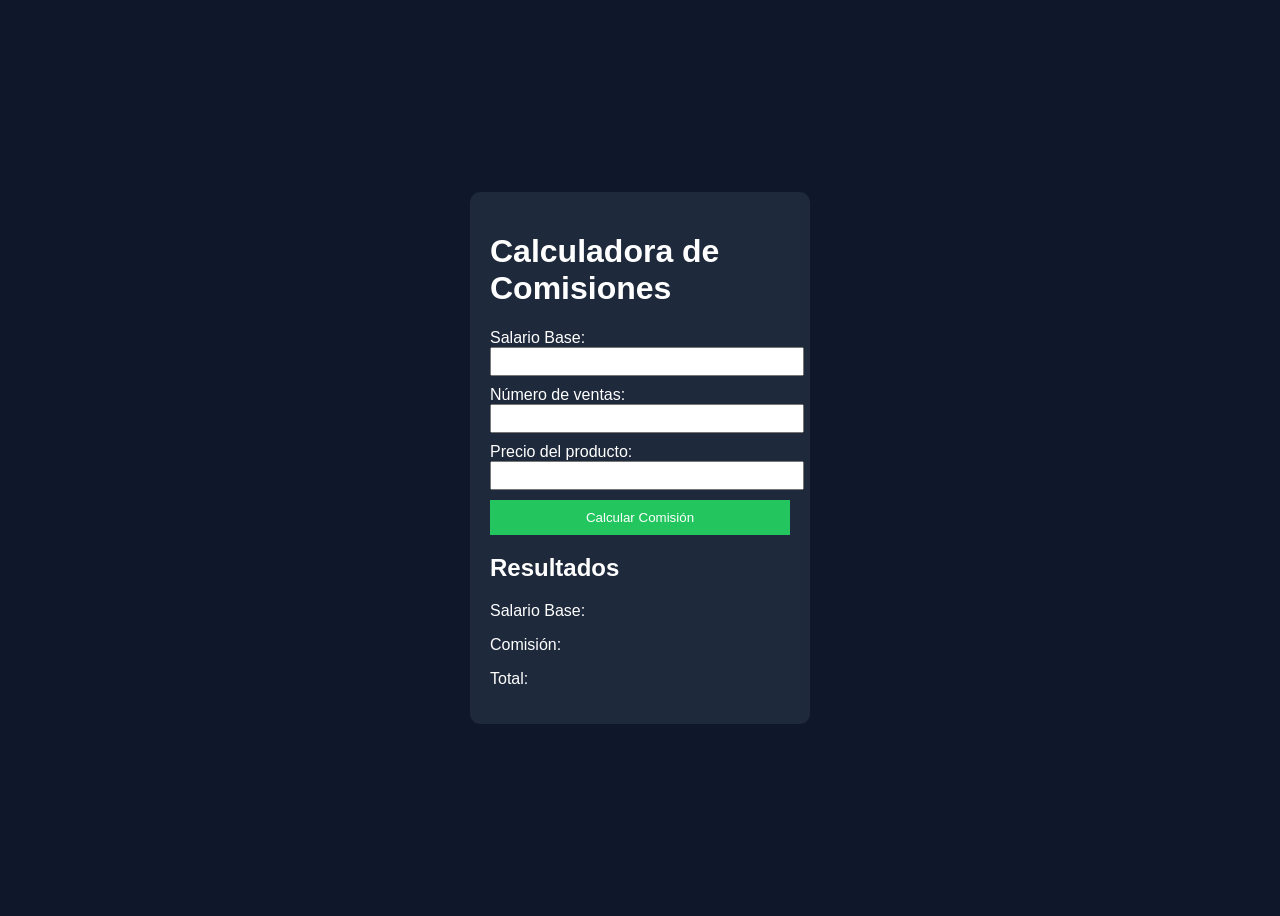
==== ventas.html @ da94e56c "primer commit" ====
<!DOCTYPE html>
<html lang="es">
<head>
    <meta charset="UTF-8">
    <title>Calculadora de Comisiones</title>
    <link rel="stylesheet" href="ventas.css">
    <script src="ventas.js"></script>
</head>
<body>

    <div class="contenedor">
        <h1>Calculadora de Comisiones</h1>

        <label>Salario Base:</label>
        <input type="text" id="txtSueldoBase">

        <label>Número de ventas:</label>
        <input type="text" id="txtVentas">

        <label>Precio del producto:</label>
        <input type="text" id="txtPrecio">

        <button>Calcular Comisión</button>

        <h2>Resultados</h2>
        <p>Salario Base: <span id="spSueldoBase"></span></p>
        <p>Comisión: <span id="spComision"></span></p>
        <p>Total: <span id="spTotal"></span></p>
    </div>

    
</body>
</html>
---- ventas.css ----
body {
    font-family: Arial;
    background-color: #0f172a;
    color: white;
    display: flex;
    justify-content: center;
    align-items: center;
    height: 100vh;
}

.contenedor {
    background-color: #1e293b;
    padding: 20px;
    border-radius: 10px;
    width: 300px;
}

input {
    width: 100%;
    margin-bottom: 10px;
    padding: 5px;
}

button {
    width: 100%;
    padding: 10px;
    background-color: #22c55e;
    border: none;
    color: white;
    cursor: pointer;
}

button:hover {
    background-color: #16a34a;
}
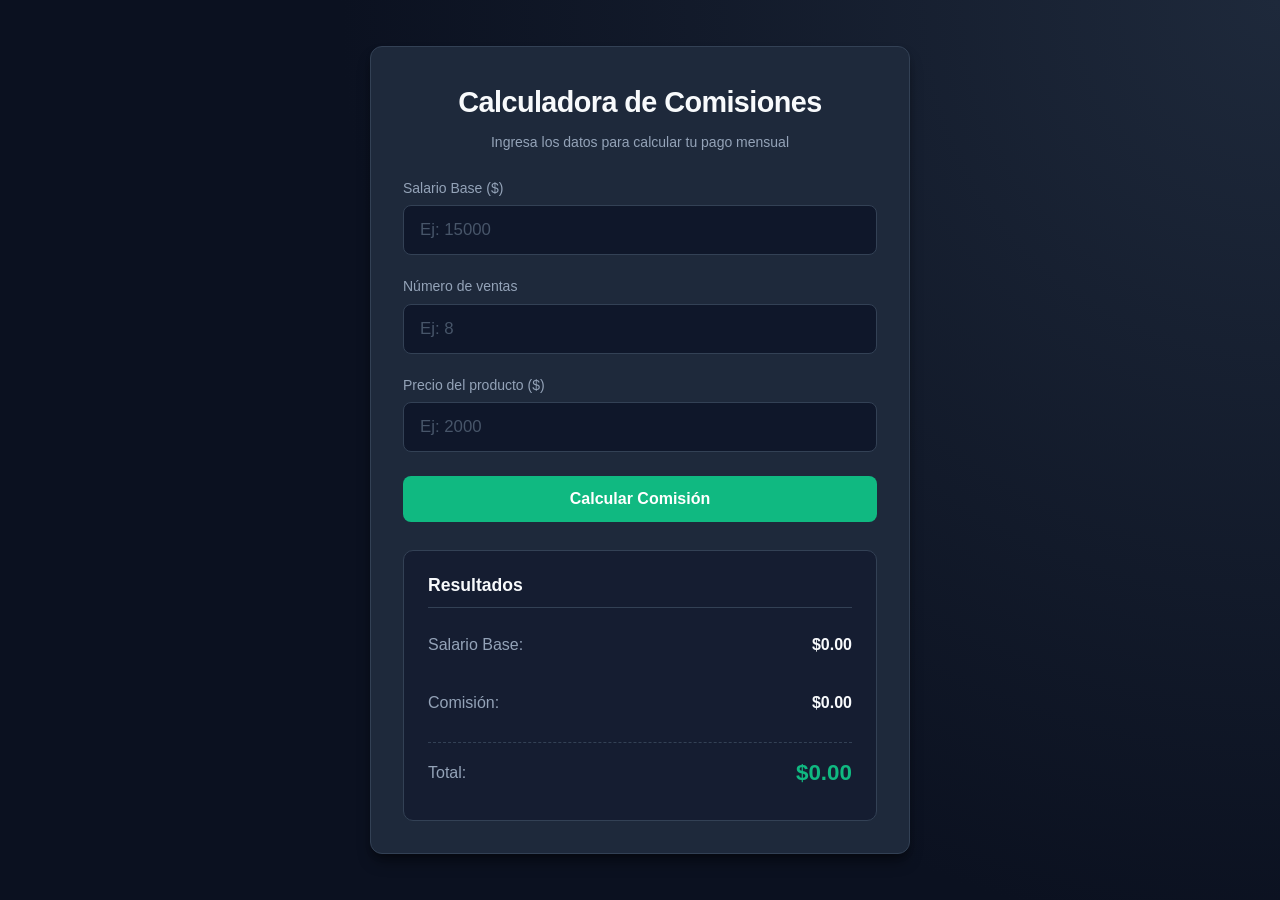
==== commit 531d1ad6: "feat: implementar lógica de comisiones y refactorizar utilitarios" ====
--- a/ventas.html
+++ b/ventas.html
@@ -1,33 +1,67 @@
+<!-- =========================================
+     ESTRUCTURA PRINCIPAL (HTML5 SEMÁNTICO)
+     ========================================= -->
 <!DOCTYPE html>
 <html lang="es">
 <head>
     <meta charset="UTF-8">
+    <!-- Viewport esencial para responsive en móviles -->
+    <meta name="viewport" content="width=device-width, initial-scale=1.0">
     <title>Calculadora de Comisiones</title>
+    <!-- Enlace a la hoja de estilos -->
     <link rel="stylesheet" href="ventas.css">
-    <script src="ventas.js"></script>
 </head>
 <body>
 
-    <div class="contenedor">
-        <h1>Calculadora de Comisiones</h1>
+    <main class="calculadora-container">
+        <!-- ========== ENCABEZADO ========== -->
+        <header class="calculadora-header">
+            <h1>Calculadora de Comisiones</h1>
+            <p>Ingresa los datos para calcular tu pago mensual</p>
+        </header>
 
-        <label>Salario Base:</label>
-        <input type="text" id="txtSueldoBase">
+        <!-- ========== FORMULARIO DE ENTRADA ========== -->
+        <section class="formulario-seccion">
+            <div class="campo-grupo">
+                <label for="txtSueldoBase">Salario Base ($)</label>
+                <input type="number" id="txtSueldoBase" placeholder="Ej: 15000" step="0.01" inputmode="decimal">
+            </div>
 
-        <label>Número de ventas:</label>
-        <input type="text" id="txtVentas">
+            <div class="campo-grupo">
+                <label for="txtVentas">Número de ventas</label>
+                <input type="number" id="txtVentas" placeholder="Ej: 8" step="1" inputmode="numeric">
+            </div>
 
-        <label>Precio del producto:</label>
-        <input type="text" id="txtPrecio">
+            <div class="campo-grupo">
+                <label for="txtPrecio">Precio del producto ($)</label>
+                <input type="number" id="txtPrecio" placeholder="Ej: 2000" step="0.01" inputmode="decimal">
+            </div>
 
-        <button>Calcular Comisión</button>
+            <button type="button" class="btn-calcular" onclick="calcular()">Calcular Comisión</button>
+        </section>
 
-        <h2>Resultados</h2>
-        <p>Salario Base: <span id="spSueldoBase"></span></p>
-        <p>Comisión: <span id="spComision"></span></p>
-        <p>Total: <span id="spTotal"></span></p>
-    </div>
+        <!-- ========== SECCIÓN DE RESULTADOS ========== -->
+        <section class="resultados-panel">
+            <h2>Resultados</h2>
+            <div class="resultados-grid">
+                <div class="resultado-fila">
+                    <span class="resultado-etiqueta">Salario Base:</span>
+                    <span id="spSueldoBase" class="resultado-dato">$0.00</span>
+                </div>
+                <div class="resultado-fila">
+                    <span class="resultado-etiqueta">Comisión:</span>
+                    <span id="spComision" class="resultado-dato">$0.00</span>
+                </div>
+                <div class="resultado-fila total">
+                    <span class="resultado-etiqueta">Total:</span>
+                    <span id="spTotal" class="resultado-dato">$0.00</span>
+                </div>
+            </div>
+        </section>
+    </main>
 
-    
+    <!-- Enlace a los archivos de lógica -->
+    <script src="utilitarios.js"></script>
+    <script src="ventas.js"></script>
 </body>
 </html>
--- a/ventas.css
+++ b/ventas.css
@@ -1,35 +1,252 @@
+/* =========================================
+   SECCIÓN 1: VARIABLES CSS & RESET
+   ========================================= */
+:root {
+    --bg-cuerpo: #0b1120;
+    --bg-tarjeta: #1e293b;
+    --bg-input: #0f172a;
+    --color-borde: #334155;
+    --texto-primario: #f8fafc;
+    --texto-secundario: #94a3b8;
+    --acento: #10b981;
+    --acento-hover: #059669;
+    --acento-activo: #047857;
+    --sombra-suave: 0 4px 6px -1px rgba(0, 0, 0, 0.3), 0 2px 4px -1px rgba(0, 0, 0, 0.15);
+    --sombra-fuerte: 0 10px 15px -3px rgba(0, 0, 0, 0.4), 0 4px 6px -2px rgba(0, 0, 0, 0.25);
+    --radio-borde: 12px;
+    --transicion: all 0.2s cubic-bezier(0.4, 0, 0.2, 1);
+}
+
+*, *::before, *::after {
+    box-sizing: border-box;
+    margin: 0;
+    padding: 0;
+}
+
+/* =========================================
+   SECCIÓN 2: ESTILOS BASE (MOBILE FIRST)
+   ========================================= */
 body {
-    font-family: Arial;
-    background-color: #0f172a;
-    color: white;
+    font-family: -apple-system, BlinkMacSystemFont, "Segoe UI", Roboto, Helvetica, Arial, sans-serif;
+    background-color: var(--bg-cuerpo);
+    color: var(--texto-primario);
+    line-height: 1.6;
+    min-height: 100vh;
     display: flex;
     justify-content: center;
     align-items: center;
-    height: 100vh;
-}
-
-.contenedor {
-    background-color: #1e293b;
-    padding: 20px;
+    padding: 16px;
+    -webkit-font-smoothing: antialiased;
+}
+
+.calculadora-container {
+    background-color: var(--bg-tarjeta);
+    width: 100%;
+    max-width: 400px;
+    padding: 24px;
+    border-radius: var(--radio-borde);
+    box-shadow: var(--sombra-fuerte);
+    border: 1px solid var(--color-borde);
+}
+
+/* =========================================
+   SECCIÓN 3: TIPOGRAFÍA & ENCABEZADO
+   ========================================= */
+.calculadora-header {
+    text-align: center;
+    margin-bottom: 24px;
+}
+
+.calculadora-header h1 {
+    font-size: 1.5rem;
+    font-weight: 700;
+    letter-spacing: -0.02em;
+    margin-bottom: 6px;
+}
+
+.calculadora-header p {
+    font-size: 0.875rem;
+    color: var(--texto-secundario);
+}
+
+/* =========================================
+   SECCIÓN 4: FORMULARIO & INPUTS
+   ========================================= */
+.formulario-seccion {
+    display: flex;
+    flex-direction: column;
+    gap: 16px;
+    margin-bottom: 28px;
+}
+
+.campo-grupo {
+    display: flex;
+    flex-direction: column;
+    gap: 6px;
+}
+
+.campo-grupo label {
+    font-size: 0.875rem;
+    font-weight: 500;
+    color: var(--texto-secundario);
+}
+
+.campo-grupo input {
+    width: 100%;
+    padding: 12px 14px;
+    background-color: var(--bg-input);
+    border: 1px solid var(--color-borde);
+    border-radius: 8px;
+    color: var(--texto-primario);
+    font-size: 1rem;
+    outline: none;
+    transition: var(--transicion);
+}
+
+/* Eliminar flechas de inputs numéricos para estética limpia */
+input[type="number"]::-webkit-inner-spin-button,
+input[type="number"]::-webkit-outer-spin-button {
+    -webkit-appearance: none;
+    margin: 0;
+}
+input[type="number"] {
+    -moz-appearance: textfield;
+}
+
+.campo-grupo input:focus {
+    border-color: var(--acento);
+    box-shadow: 0 0 0 3px rgba(16, 185, 129, 0.25);
+}
+
+.campo-grupo input::placeholder {
+    color: #475569;
+}
+
+/* =========================================
+   SECCIÓN 5: BOTÓN DE ACCIÓN
+   ========================================= */
+.btn-calcular {
+    width: 100%;
+    padding: 14px;
+    background-color: var(--acento);
+    color: #ffffff;
+    font-size: 1rem;
+    font-weight: 600;
+    border: none;
+    border-radius: 8px;
+    cursor: pointer;
+    transition: var(--transicion);
+    margin-top: 4px;
+}
+
+.btn-calcular:hover {
+    background-color: var(--acento-hover);
+    transform: translateY(-2px);
+    box-shadow: 0 4px 8px rgba(16, 185, 129, 0.25);
+}
+
+.btn-calcular:active {
+    background-color: var(--acento-activo);
+    transform: translateY(0);
+}
+
+/* =========================================
+   SECCIÓN 6: PANEL DE RESULTADOS
+   ========================================= */
+.resultados-panel {
+    background-color: rgba(15, 23, 42, 0.6);
+    padding: 16px;
     border-radius: 10px;
-    width: 300px;
-}
-
-input {
-    width: 100%;
-    margin-bottom: 10px;
-    padding: 5px;
-}
-
-button {
-    width: 100%;
-    padding: 10px;
-    background-color: #22c55e;
-    border: none;
-    color: white;
-    cursor: pointer;
-}
-
-button:hover {
-    background-color: #16a34a;
+    border: 1px solid var(--color-borde);
+}
+
+.resultados-panel h2 {
+    font-size: 1.1rem;
+    margin-bottom: 14px;
+    color: var(--texto-primario);
+    border-bottom: 1px solid var(--color-borde);
+    padding-bottom: 8px;
+}
+
+.resultados-grid {
+    display: flex;
+    flex-direction: column;
+    gap: 12px;
+}
+
+.resultado-fila {
+    display: flex;
+    justify-content: space-between;
+    align-items: center;
+    padding: 6px 0;
+    font-size: 0.95rem;
+}
+
+.resultado-fila.total {
+    border-top: 1px dashed var(--color-borde);
+    padding-top: 12px;
+    margin-top: 4px;
+}
+
+.resultado-etiqueta {
+    color: var(--texto-secundario);
+    font-weight: 500;
+}
+
+.resultado-dato {
+    color: var(--texto-primario);
+    font-weight: 700;
+    font-variant-numeric: tabular-nums;
+}
+
+.resultado-fila.total .resultado-dato {
+    color: var(--acento);
+    font-size: 1.25rem;
+}
+
+/* =========================================
+   SECCIÓN 7: MEDIA QUERIES (TABLET & DESKTOP)
+   ========================================= */
+@media (min-width: 768px) {
+    body {
+        padding: 40px;
+        background: radial-gradient(circle at top right, #1e293b 0%, #0b1120 60%);
+    }
+
+    .calculadora-container {
+        max-width: 480px;
+        padding: 32px;
+    }
+
+    .calculadora-header h1 {
+        font-size: 1.8rem;
+    }
+
+    .formulario-seccion {
+        gap: 20px;
+    }
+
+    .campo-grupo input {
+        padding: 14px 16px;
+        font-size: 1.05rem;
+    }
+
+    .resultados-panel {
+        padding: 20px 24px;
+    }
+
+    .resultado-fila {
+        padding: 10px 0;
+        font-size: 1rem;
+    }
+
+    .resultado-fila.total .resultado-dato {
+        font-size: 1.4rem;
+    }
+}
+
+@media (min-width: 1024px) {
+    .calculadora-container {
+        max-width: 540px;
+    }
 }
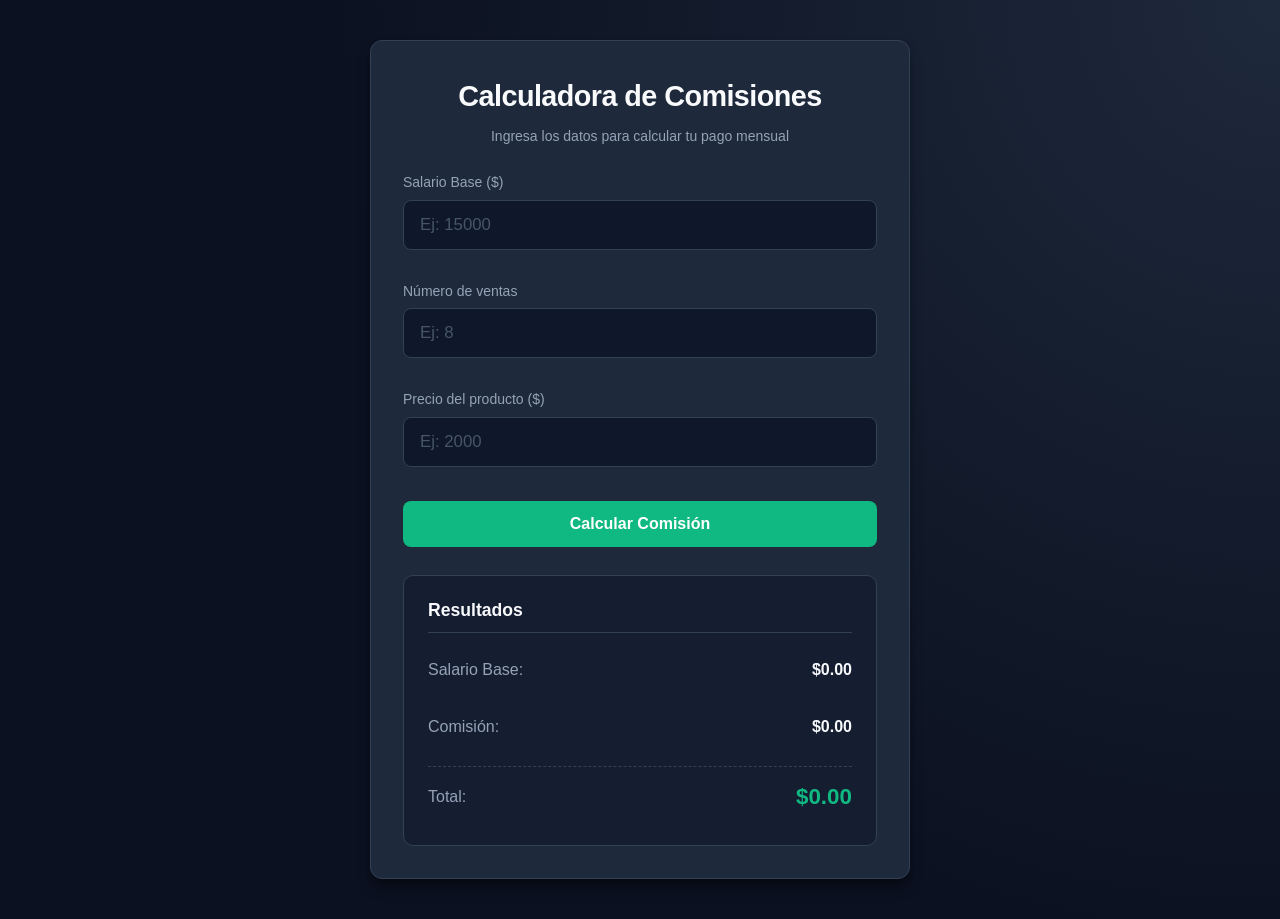
==== commit 009e4b09: "feat: add ai validations" ====
--- a/ventas.html
+++ b/ventas.html
@@ -24,17 +24,20 @@
         <section class="formulario-seccion">
             <div class="campo-grupo">
                 <label for="txtSueldoBase">Salario Base ($)</label>
-                <input type="number" id="txtSueldoBase" placeholder="Ej: 15000" step="0.01" inputmode="decimal">
+                <input type="number" id="txtSueldoBase" placeholder="Ej: 15000" step="0.01" inputmode="decimal" onblur="validateSueldoBase()">
+                <span id="errorSueldoBase" class="error-message"></span>
             </div>
 
             <div class="campo-grupo">
                 <label for="txtVentas">Número de ventas</label>
-                <input type="number" id="txtVentas" placeholder="Ej: 8" step="1" inputmode="numeric">
+                <input type="number" id="txtVentas" placeholder="Ej: 8" step="1" inputmode="numeric" onblur="validateVentas()">
+                <span id="errorVentas" class="error-message"></span>
             </div>
 
             <div class="campo-grupo">
                 <label for="txtPrecio">Precio del producto ($)</label>
-                <input type="number" id="txtPrecio" placeholder="Ej: 2000" step="0.01" inputmode="decimal">
+                <input type="number" id="txtPrecio" placeholder="Ej: 2000" step="0.01" inputmode="decimal" onblur="validatePrecio()">
+                <span id="errorPrecio" class="error-message"></span>
             </div>
 
             <button type="button" class="btn-calcular" onclick="calcular()">Calcular Comisión</button>
--- a/ventas.css
+++ b/ventas.css
@@ -111,6 +111,7 @@
 }
 input[type="number"] {
     -moz-appearance: textfield;
+    appearance: textfield; /* Propiedad estándar */
 }
 
 .campo-grupo input:focus {
@@ -249,4 +250,15 @@
     .calculadora-container {
         max-width: 540px;
     }
+}
+
+/* =========================================
+   ESTILOS PARA MENSAJES DE VALIDACIÓN
+   ========================================= */
+.error-message {
+    color: #ef4444;
+    font-style: italic;
+    font-size: 0.75rem;
+    margin-top: 4px;
+    display: block;
 }
